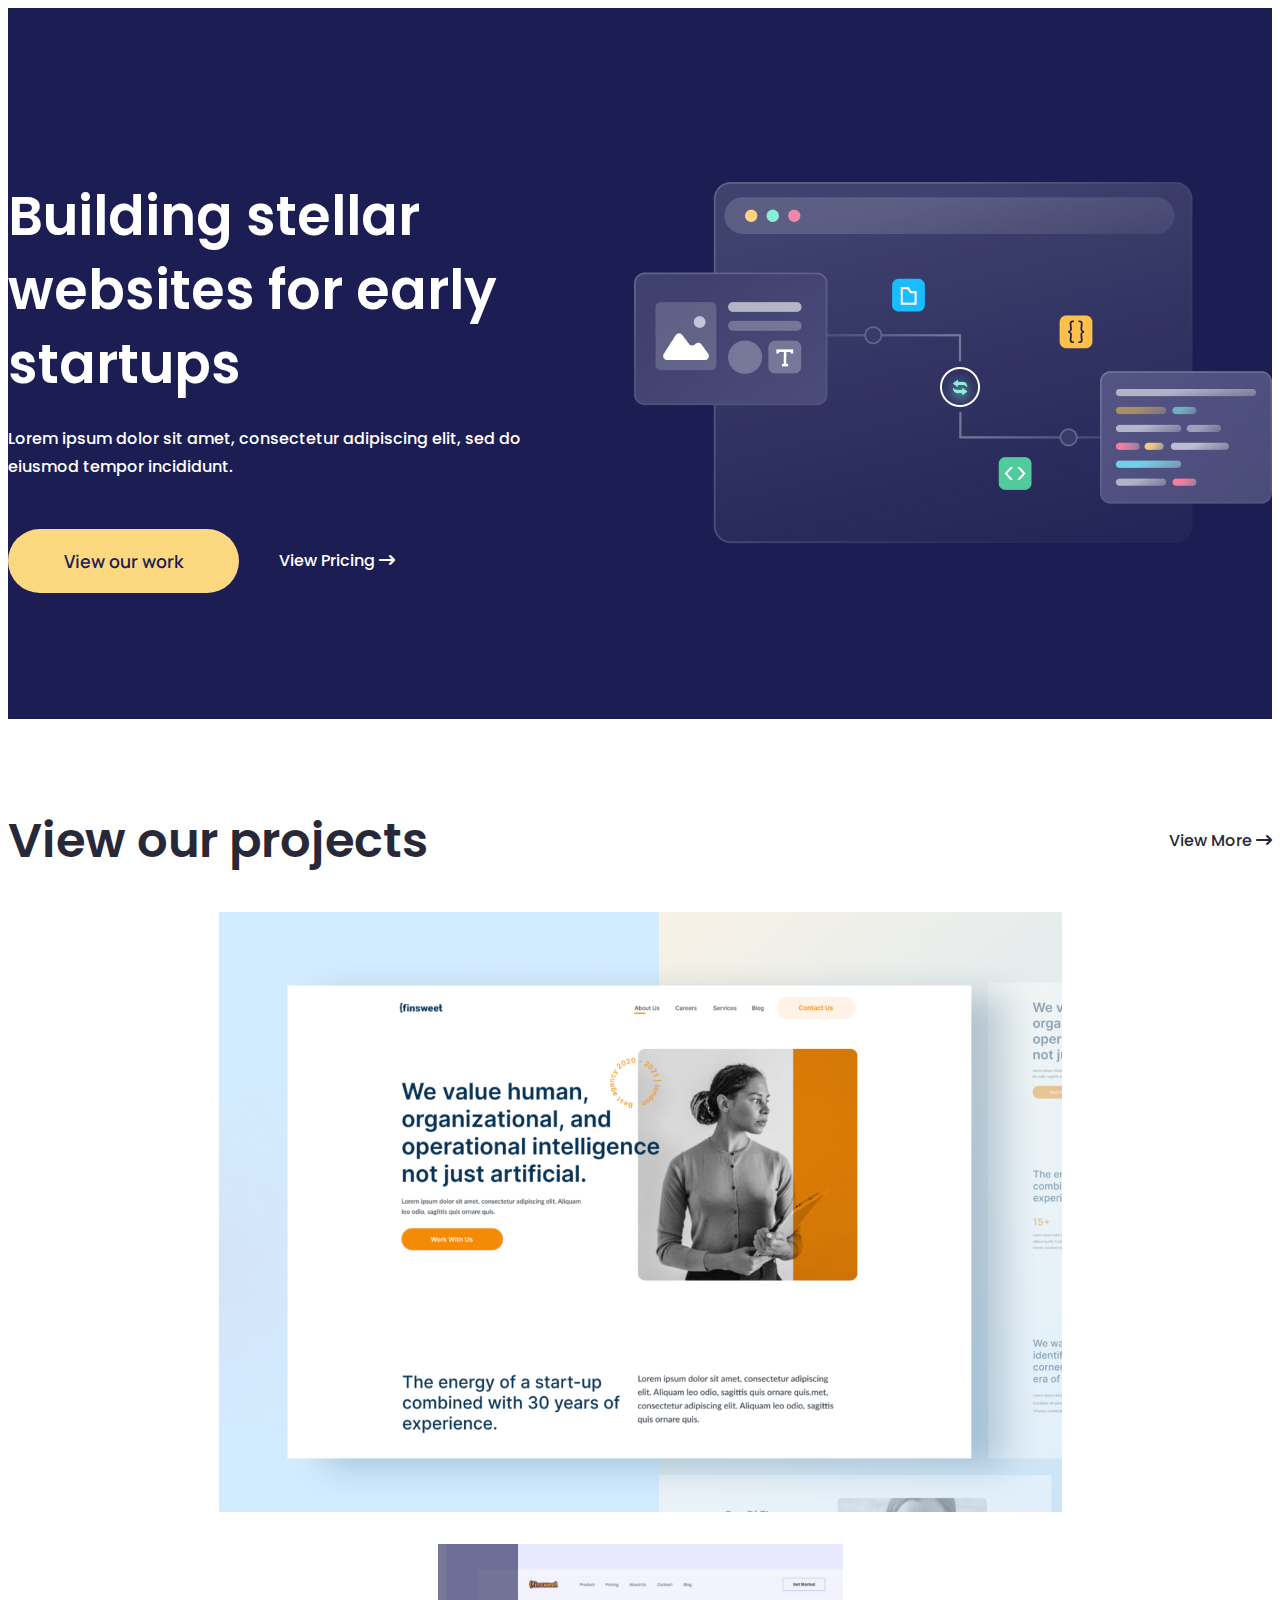
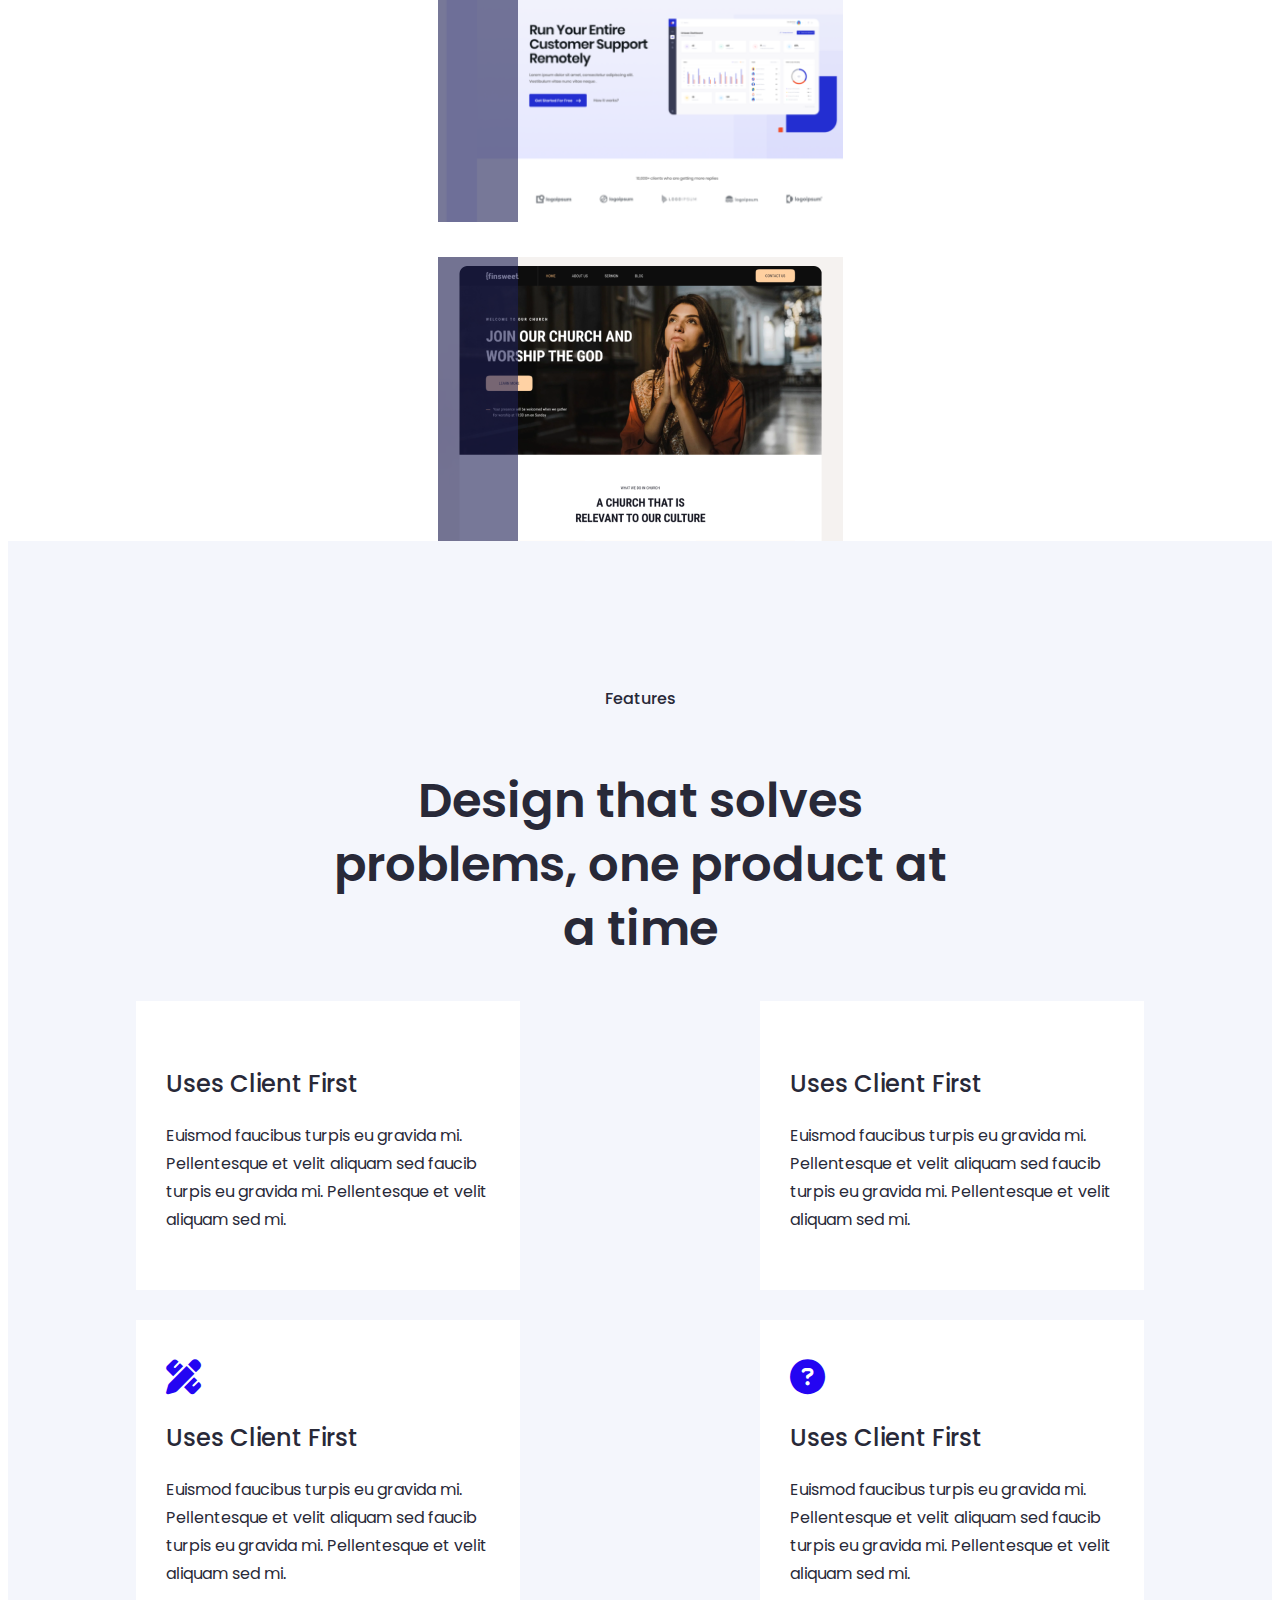
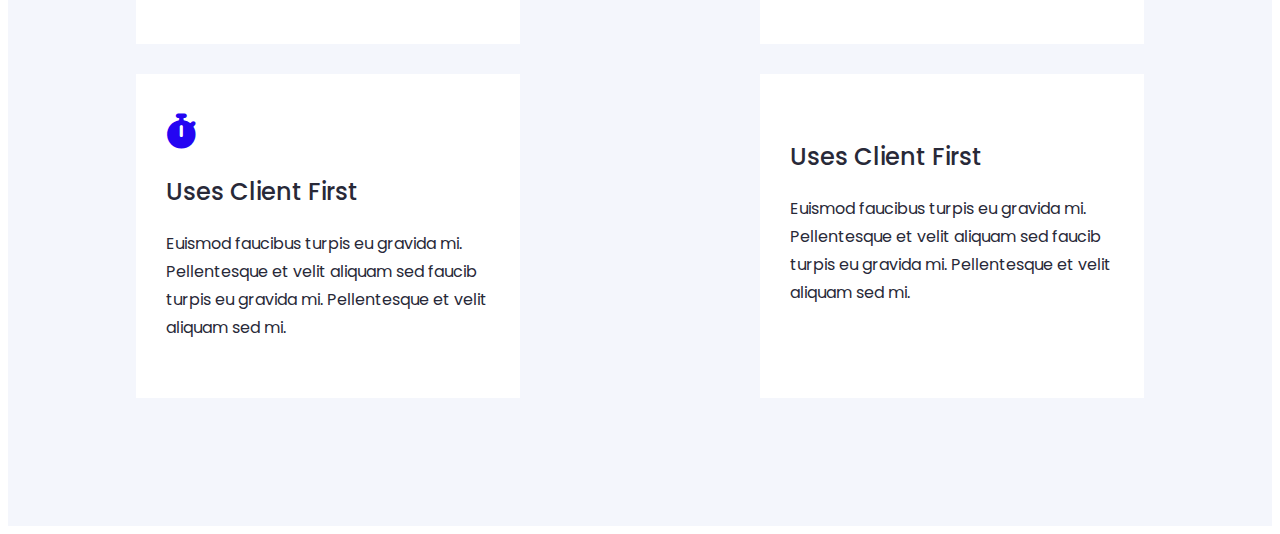
==== index.html @ 9577c9c4 "ap-bootstrap website no finished" ====
<!DOCTYPE html>
<html lang="en">
  <head>
    <meta charset="UTF-8" />
    <meta name="viewport" content="width=device-width, initial-scale=1.0" />
    <title>Ap-Bootstrap</title>
    <link
      rel="stylesheet"
      href="https://cdnjs.cloudflare.com/ajax/libs/font-awesome/6.5.0/css/all.min.css"
    />
    <link
      href="https://cdn.jsdelivr.net/npm/bootstrap@5.3.2/dist/css/bootstrap.min.css"
      rel="stylesheet"
      integrity="sha384-T3c6CoIi6uLrA9TneNEoa7RxnatzjcDSCmG1MXxSR1GAsXEV/Dwwykc2MPK8M2HN"
      crossorigin="anonymous"
    />
    <link rel="stylesheet" href="./css/style.css" />
  </head>
  <body>
    <!-- header start -->
    <header class="header">
      <div class="container">
        <div class="header__info">
          <div class="header__left">
            <h2 class="header__title">
              Building stellar websites for early startups
            </h2>
            <p class="header__text">
              Lorem ipsum dolor sit amet, consectetur adipiscing elit, sed do
              eiusmod tempor incididunt.
            </p>
            <div class="header__buttons">
              <a href="#" class="header__btn2">View our work</a>
              <a href="#" class="header__btn">
                View Pricing
                <i class="fa-solid fa-arrow-right-long header__icon"></i>
              </a>
            </div>
          </div>
          <img
            src="./images/home-header-img.png"
            alt="header__img"
            class="header__img"
          />
        </div>
      </div>
    </header>
    <!-- header end -->

    <!-- main start -->
    <main class="main">
      <section id="project">
        <div class="container">
          <div class="project__top mb-5">
            <h2 class="project__title">View our projects</h2>
            <a href="#" class="project__btn d-flex align-items-center gap-2">
              View More
              <i class="fa-solid fa-arrow-right-long header__icon"></i>
            </a>
          </div>
          <div class="project__info">
            <div class="project__card">
              <div class="project__left">
                <h2 class="left__title">
                  Workhub office Webflow Webflow Design
                </h2>
                <p class="left__text">
                  Euismod faucibus turpis eu gravida mi. Pellentesque et velit
                  aliquam
                </p>
                <a href="#" class="left__link">
                  View project
                  <i class="fa-solid fa-arrow-right-long left__icon"></i>
                </a>
              </div>
              <img
                src="./images/home-card-img1.png"
                alt="home-card"
                class="project__img1"
              />
            </div>
            <div class="project__card2">
              
              <div class="card__images">
                <div class="card__left">
                <h2 class="card__left__title">Unisaas Website Design</h2>
                <a href="#" class="left__link"
                  >View portfolio
                  <i class="fa-solid fa-arrow-right-long left__icon"></i>
                </a>
              </div>
                <img
                  src="./images/home-card-img2.png"
                  alt="home-card-img2"
                  class="project__img2"
                />
              </div>
              <div class="card__images">
                <div class="card__left">
                <h2 class="card__left__title">Unisaas Website Design</h2>
                <a href="#" class="left__link"
                  >View portfolio
                  <i class="fa-solid fa-arrow-right-long left__icon"></i>
                </a>
              </div>
                <img
                  src="./images/home-card-img3.png"
                  alt="home-card-img2"
                  class="project__img2"
                />
              </div>
            </div>
          </div>
        </div>
      </section>
      <section id="features">
        <div class="center mb-5">
          <h3 class="center__min">Features</h3>
          <h2 class="center__title">
            Design that solves problems, one product at a time
          </h2>
        </div>
        <div class="container">
          <div class="features__info">
            <div class="features__card">
              <h2 class="features__title">Uses Client First</h2>
              <p class="features__text">
                Euismod faucibus turpis eu gravida mi. Pellentesque et velit
                aliquam sed faucib turpis eu gravida mi. Pellentesque et velit
                aliquam sed mi.
              </p>
            </div>
            <div class="features__card">
              <h2 class="features__title">Uses Client First</h2>
              <p class="features__text">
                Euismod faucibus turpis eu gravida mi. Pellentesque et velit
                aliquam sed faucib turpis eu gravida mi. Pellentesque et velit
                aliquam sed mi.
              </p>
            </div>
            <div class="features__card">
              <i class="fa-solid fa-pen-ruler features__icon"></i>
              <h2 class="features__title">Uses Client First</h2>
              <p class="features__text">
                Euismod faucibus turpis eu gravida mi. Pellentesque et velit
                aliquam sed faucib turpis eu gravida mi. Pellentesque et velit
                aliquam sed mi.
              </p>
            </div>
            <div class="features__card">
              <i class="fa-solid fa-circle-question features__icon"></i>
              <h2 class="features__title">Uses Client First</h2>
              <p class="features__text">
                Euismod faucibus turpis eu gravida mi. Pellentesque et velit
                aliquam sed faucib turpis eu gravida mi. Pellentesque et velit
                aliquam sed mi.
              </p>
            </div>
            <div class="features__card">
              <i class="fa-solid fa-stopwatch features__icon"></i>
              <h2 class="features__title">Uses Client First</h2>
              <p class="features__text">
                Euismod faucibus turpis eu gravida mi. Pellentesque et velit
                aliquam sed faucib turpis eu gravida mi. Pellentesque et velit
                aliquam sed mi.
              </p>
            </div>
            <div class="features__card">
              <h2 class="features__title">Uses Client First</h2>
              <p class="features__text">
                Euismod faucibus turpis eu gravida mi. Pellentesque et velit
                aliquam sed faucib turpis eu gravida mi. Pellentesque et velit
                aliquam sed mi.
              </p>
            </div>
          </div>
        </div>
      </section>
    </main>
    <!-- main end -->
    <script
      src="https://cdn.jsdelivr.net/npm/bootstrap@5.3.2/dist/js/bootstrap.bundle.min.js"
      integrity="sha384-C6RzsynM9kWDrMNeT87bh95OGNyZPhcTNXj1NW7RuBCsyN/o0jlpcV8Qyq46cDfL"
      crossorigin="anonymous"
    ></script>
  </body>
</html>
---- css/style.css ----
@import url("https://fonts.googleapis.com/css2?family=Manrope:wght@200;300;400;500;600;700;800&family=Poppins:wght@100;200;300;400;500;600;700;800;900&display=swap");
:root {
  --white: #fff;
  --black: #000;
  --primary-color: #1c1e53;
  --secondary-color: #fcd980;
  --text-color: #282938;
}
a {
  text-decoration: none;
}
/* header start */
.header {
  background-color: #1c1e53;
  margin-bottom: 50px;
}
.header__info {
  padding: 126px 0px;
  display: flex;
  justify-content: space-between;
  align-items: center;
}
.header__title {
  color: var(--White, #fff);
  font-family: Poppins;
  font-size: 54px;
  font-weight: 600;
  line-height: 74px;
  margin-bottom: 24px;
}
.header__text {
  max-width: 562px;
  color: var(--White, #fff);
  font-family: Poppins;
  font-size: 16px;
  font-weight: 500;
  line-height: 28px;
  margin-bottom: 48px;
}
.header__buttons {
  display: flex;
  align-items: center;
  gap: 40px;
}
.header__btn2 {
  padding: 16px 56px;
  border-radius: 41px;
  background: var(--secondary-color);
  color: var(--primary-color);
  font-family: Manrope;
  font-size: 18px;
  font-weight: 600;
  line-height: 32px;
}
.header__btn {
  color: var(--white);
  font-family: Poppins;
  font-size: 16px;
  font-weight: 500;
  line-height: 28px; /* 175% */
}
.header__img {
  max-width: 638px;
}
/* header end */

/* main start */
.main {
  background-color: var(--white);
}
#projects {
  padding: 57px 0px 128px;
}
.project__info {
  display: flex;
  gap: 32px;
}
.project__card {
  position: relative;
  display: flex;
  flex-direction: column;
  gap: 32px;
  overflow: hidden;
  transition: all 500ms;
}
.project__left {
  max-width: 400px;
  padding: 70px 40px;
  display: flex;
  flex-direction: column;
  justify-content: flex-end;
  background-color: var(--primary-color);
  height: 100%;
  opacity: 0.6;
  position: absolute;
  z-index: 1;
  overflow: hidden;
  left: -100%;
  transition: all 500ms;
}
.left__title {
  max-width: 313px;
  font-family: Poppins;
  font-size: 24px;
  font-weight: 600;
  line-height: 36px;
  opacity: 1;
  color: var(--white);
  margin-bottom: 16px;
}
.left__text {
  max-width: 293px;
  margin-bottom: 40px;
  color: var(--White, #fff);
  font-family: Poppins;
  font-size: 16px;
  font-weight: 500;
  line-height: 28px;
  opacity: 1;
}
.left__link {
  display: flex;
  align-items: center;
  gap: 8px;
  color: var(--secondary-color);
  font-family: Poppins;
  font-size: 16px;
  font-weight: 500;
  line-height: 28px;
}
.project__card:hover .project__left {
  left: 0;
}
.card__images {
  position: relative;
  display: flex;
  flex-direction: column;
  gap: 32px;
  overflow: hidden;
  transition: all 500ms;
}
.card__images2 {
  position: relative;
  display: flex;
  flex-direction: column;
  gap: 32px;
  overflow: hidden;
  transition: all 500ms;
  margin-bottom: 16px;
}
.card__left {
  width: 100%;
  padding: 40px;
  display: flex;
  flex-direction: column;
  justify-content: flex-end;
  background-color: var(--primary-color);
  height: 100%;
  opacity: 0.6;
  position: absolute;
  z-index: 1;
  overflow: hidden;
  left: -100%;
  transition: all 500ms;
}
.project__card:hover .card__left {
  left: 0;
}
.card__left__title {
  max-width: 313px;
  color: var(--White, #fff);
  font-family: Poppins;
  font-size: 24px;
  font-weight: 600;
  line-height: 36px; 
  opacity: 1;
}
.card__images:hover .card__left {
  left: 0;
}
.project__card2{
  display: flex;
  flex-direction: column;
  gap: 35px;
}
.project__top {
  display: flex;
  justify-content: space-between;
  align-items: center;
}
.project__img1 {
  max-width: 843px;
}
.project__img2 {
  max-width: 405px;
}
.project__title {
  color: var(--text-color);
  font-family: Poppins;
  font-size: 48px;
  font-weight: 600;
  line-height: 64px;
}
.project__btn {
  color: var(--text-color);
  font-family: Poppins;
  font-size: 16px;
  font-weight: 500;
  line-height: 28px;
}
#features {
  padding: 128px;
  background-color: #f4f6fc;
}
.center {
  padding: 0px 20px;
  display: flex;
  flex-direction: column;
  align-items: center;
  justify-content: center;
  text-align: center;
}
.center__min {
  color: var(--Dark-blue, #282938);
  font-family: Poppins;
  font-size: 16px;
  font-weight: 500;
  line-height: 28px;
}
.center__title {
  max-width: 630px;
  color: var(--Dark-blue, #282938);
  font-family: Poppins;
  font-size: 48px;
  font-weight: 600;
  line-height: 64px;
}
.features__info {
  display: flex;
  justify-content: space-between;
  flex-wrap: wrap;
  gap: 30px;
}
.features__card {
  max-width: 404px;
  padding: 40px 30px;
  background-color: var(--white);
}
.features__title {
  color: var(--Dark-blue, #282938);
  font-family: Poppins;
  font-size: 24px;
  font-weight: 500;
  line-height: 36px;
  margin-top: 25px;
}
.features__text {
  max-width: 324px;
  color: var(--Dark-blue, #282938);
  font-family: Poppins;
  font-size: 16px;
  font-weight: 400;
  line-height: 28px;
}
.features__icon {
  font-size: 35px;
  color: #2405f2;
}
/* media start */
@media (max-width: 1400px) {
  .project__info {
    flex-direction: column;
    align-items: center;
    justify-content: center;
  }
}
@media (max-width: 1200px) {
  .header__info {
    flex-direction: column;
    align-items: center;
    justify-content: center;
    text-align: center;
    gap: 30px;
  }
  .header__left {
    display: flex;
    flex-direction: column;
    align-items: center;
    justify-content: center;
  }
}
@media (max-width: 900px) {
  .project__img1,
  .project__img2 {
    width: 100%;
  }
  #features {
    padding: 0;
  }
  .features__info {
    display: flex;
    flex-direction: column;
    align-items: center;
    justify-content: center;
  }
}
@media (max-width: 800px) {
  .project__top {
    flex-direction: column;
    align-items: center;
    justify-content: center;
  }
}
@media (max-width: 660px) {
  .header__img {
    width: 100%;
  }
  .header__title {
    font-size: 40px;
    line-height: 50px;
  }
  .features__card {
    text-align: center;
  }
}
@media (max-width: 450px) {
  .header__buttons {
    flex-direction: column;
    align-items: center;
    justify-content: center;
  }
  .project__top {
    text-align: center;
  }
}
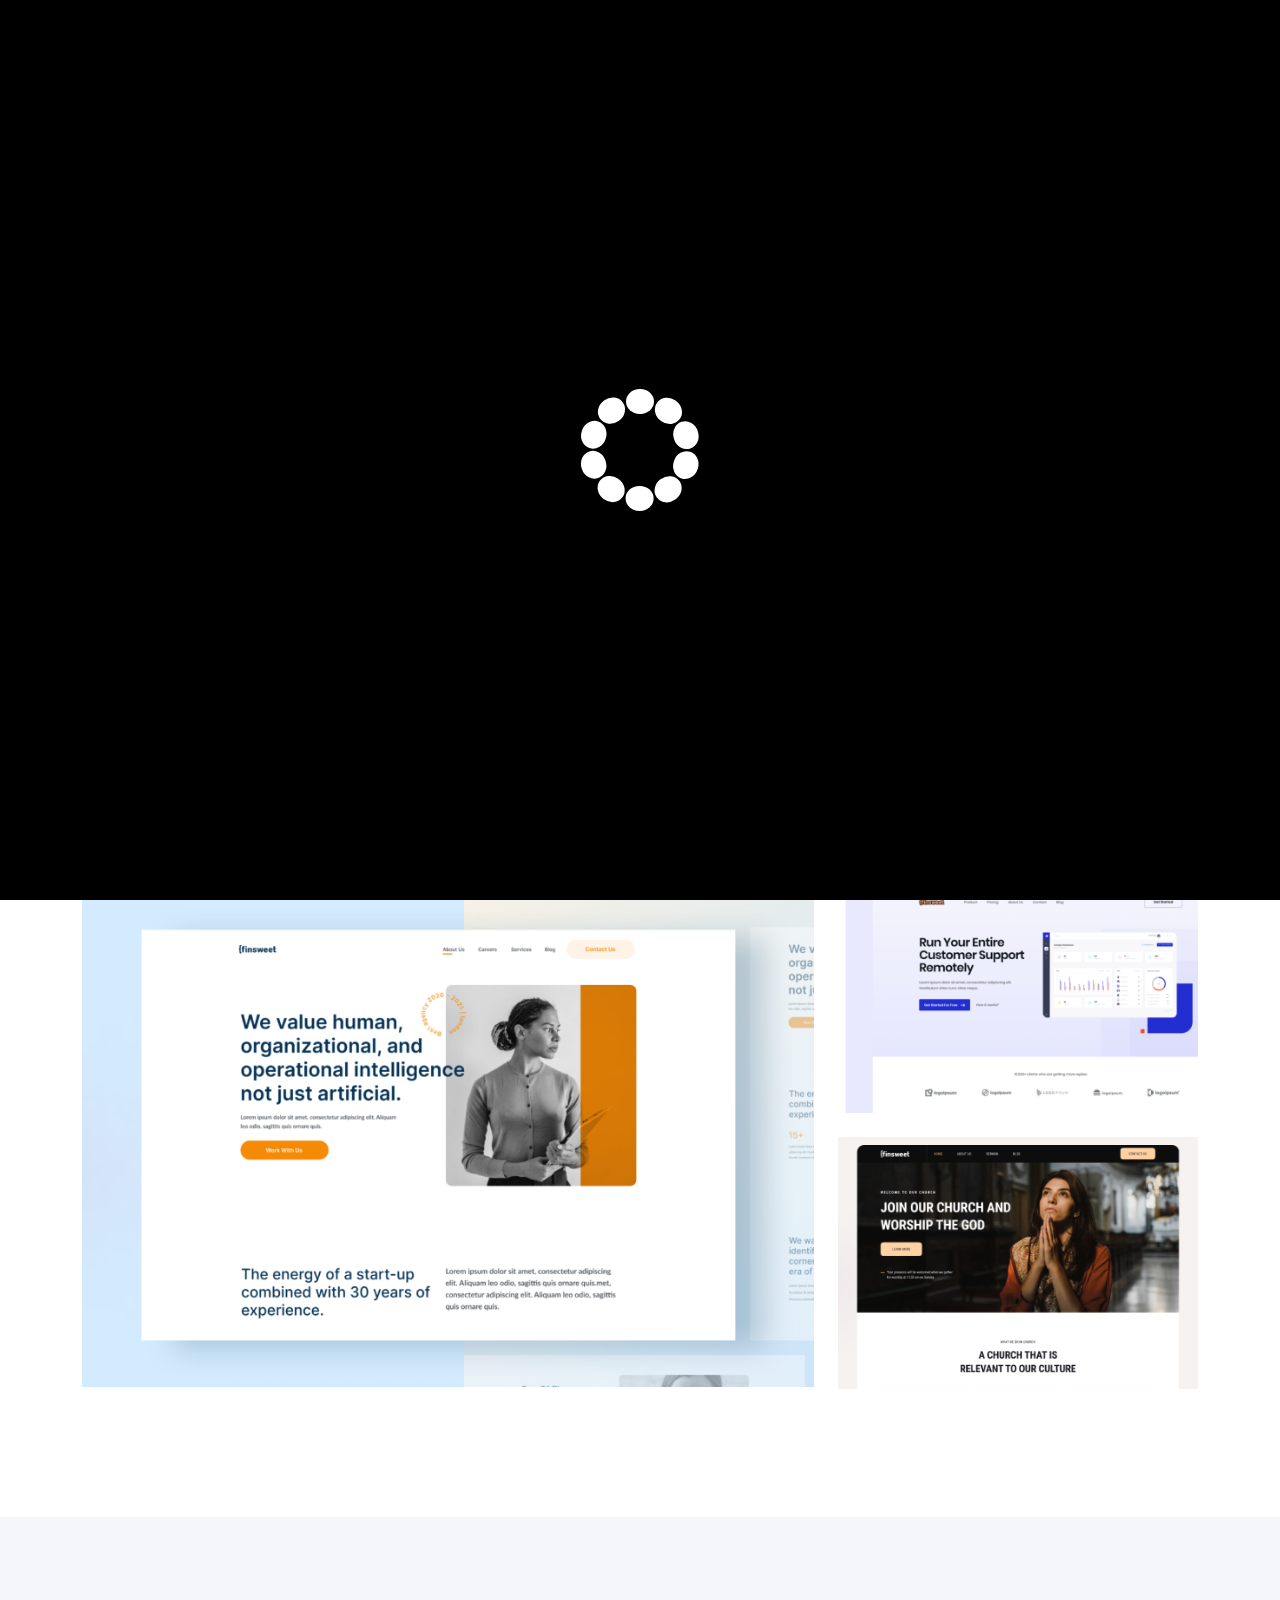
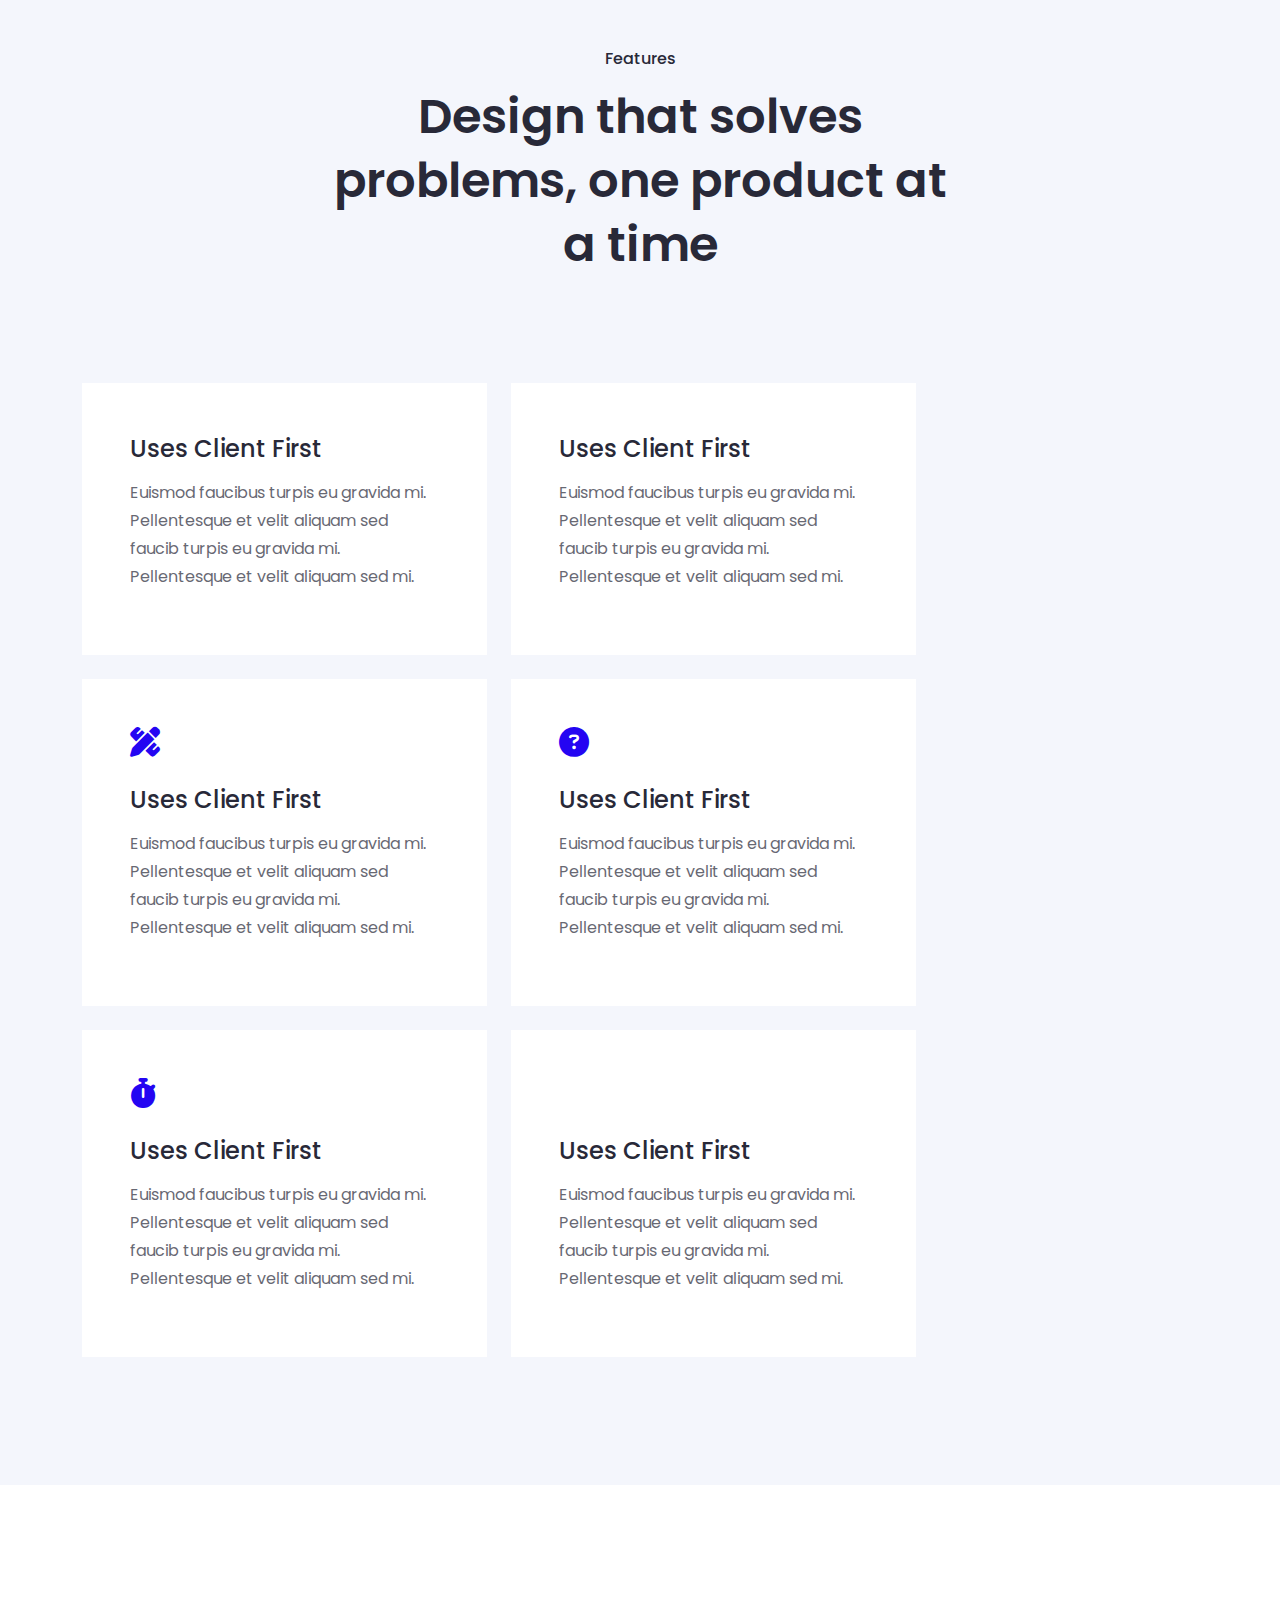
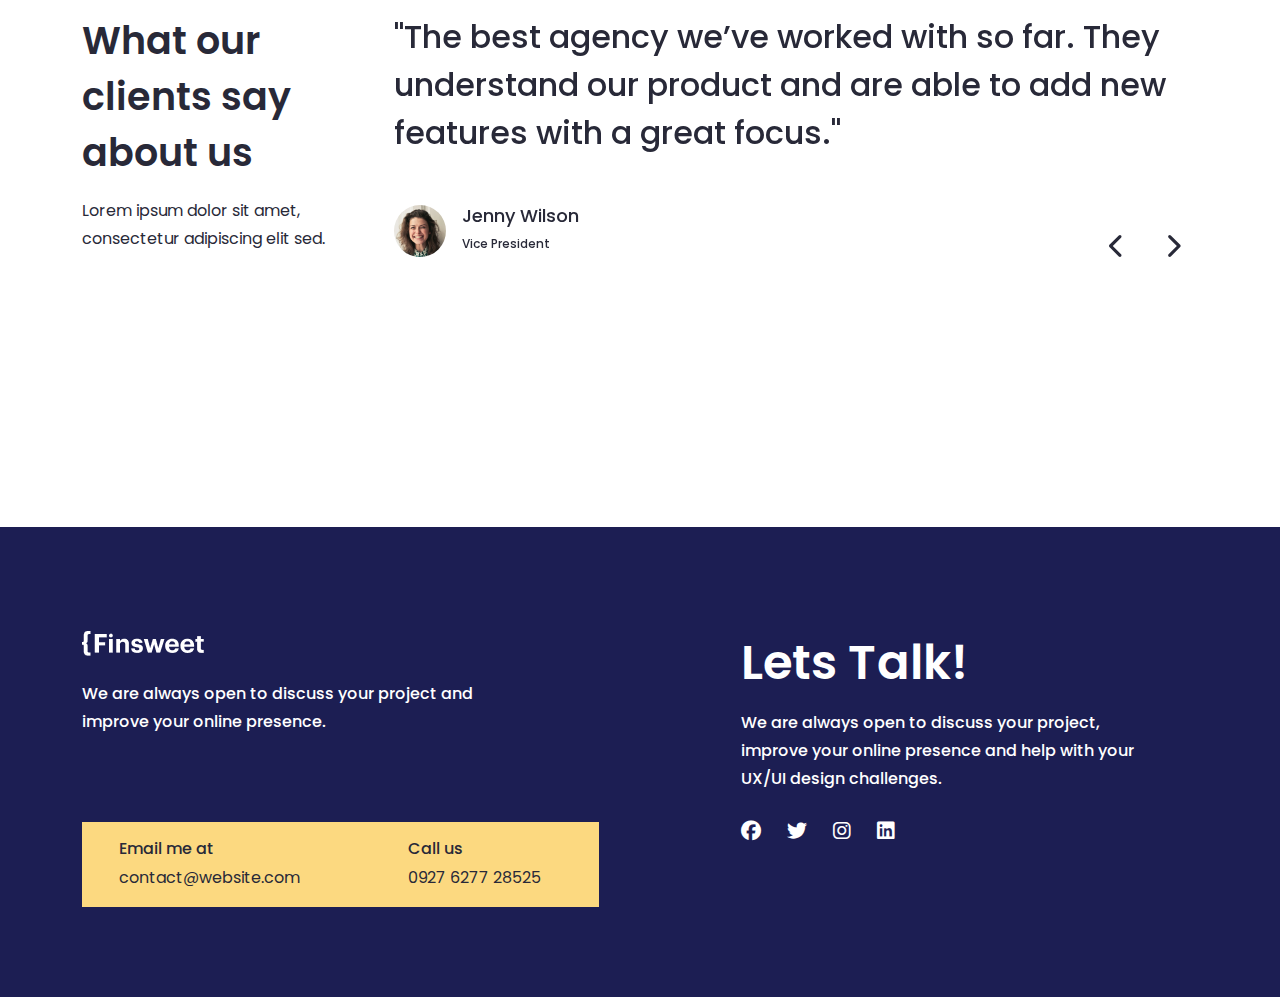
==== commit 010279ac: "website ap-bootstrap finished" ====
--- a/index.html
+++ b/index.html
@@ -8,19 +8,205 @@
       rel="stylesheet"
       href="https://cdnjs.cloudflare.com/ajax/libs/font-awesome/6.5.0/css/all.min.css"
     />
-    <link
-      href="https://cdn.jsdelivr.net/npm/bootstrap@5.3.2/dist/css/bootstrap.min.css"
-      rel="stylesheet"
-      integrity="sha384-T3c6CoIi6uLrA9TneNEoa7RxnatzjcDSCmG1MXxSR1GAsXEV/Dwwykc2MPK8M2HN"
-      crossorigin="anonymous"
-    />
-    <link rel="stylesheet" href="./css/style.css" />
+    <link rel="icon" href="./asset/images/bootstrap.webp" />
+    <link rel="stylesheet" href="./css/bootstrap.min.css" />
+    <link rel="stylesheet" href="./css/home.min.css" />
   </head>
   <body>
+    <div id="backtop" class="backtop-show">
+      <a href="#"
+        ><img src="./asset/images/top.png" alt="top" class="top-img"
+      /></a>
+    </div>
+    <div id="loading">
+      <div class="loadingio-spinner-spinner-tthtfquaitm">
+        <div class="ldio-cv1o42ed14r">
+          <div></div>
+          <div></div>
+          <div></div>
+          <div></div>
+          <div></div>
+          <div></div>
+          <div></div>
+          <div></div>
+          <div></div>
+          <div></div>
+        </div>
+      </div>
+      <style type="text/css">
+        @keyframes ldio-cv1o42ed14r {
+          0% {
+            opacity: 1;
+          }
+          100% {
+            opacity: 0;
+          }
+        }
+        .ldio-cv1o42ed14r div {
+          left: 101.19999999999999px;
+          top: 54.05px;
+          position: absolute;
+          animation: ldio-cv1o42ed14r linear 1s infinite;
+          background: #ffffff;
+          width: 27.599999999999998px;
+          height: 25.299999999999997px;
+          border-radius: 13.799999999999999px / 12.649999999999999px;
+          transform-origin: 13.799999999999999px 60.949999999999996px;
+        }
+        .ldio-cv1o42ed14r div:nth-child(1) {
+          transform: rotate(0deg);
+          animation-delay: -0.9s;
+          background: #ffffff;
+        }
+        .ldio-cv1o42ed14r div:nth-child(2) {
+          transform: rotate(36deg);
+          animation-delay: -0.8s;
+          background: #ffffff;
+        }
+        .ldio-cv1o42ed14r div:nth-child(3) {
+          transform: rotate(72deg);
+          animation-delay: -0.7s;
+          background: #ffffff;
+        }
+        .ldio-cv1o42ed14r div:nth-child(4) {
+          transform: rotate(108deg);
+          animation-delay: -0.6s;
+          background: #ffffff;
+        }
+        .ldio-cv1o42ed14r div:nth-child(5) {
+          transform: rotate(144deg);
+          animation-delay: -0.5s;
+          background: #ffffff;
+        }
+        .ldio-cv1o42ed14r div:nth-child(6) {
+          transform: rotate(180deg);
+          animation-delay: -0.4s;
+          background: #ffffff;
+        }
+        .ldio-cv1o42ed14r div:nth-child(7) {
+          transform: rotate(216deg);
+          animation-delay: -0.3s;
+          background: #ffffff;
+        }
+        .ldio-cv1o42ed14r div:nth-child(8) {
+          transform: rotate(252deg);
+          animation-delay: -0.2s;
+          background: #ffffff;
+        }
+        .ldio-cv1o42ed14r div:nth-child(9) {
+          transform: rotate(288deg);
+          animation-delay: -0.1s;
+          background: #ffffff;
+        }
+        .ldio-cv1o42ed14r div:nth-child(10) {
+          transform: rotate(324deg);
+          animation-delay: 0s;
+          background: #ffffff;
+        }
+        .loadingio-spinner-spinner-tthtfquaitm {
+          width: 230px;
+          height: 230px;
+          display: inline-block;
+          overflow: hidden;
+          background: #000000;
+        }
+        .ldio-cv1o42ed14r {
+          width: 100%;
+          height: 100%;
+          position: relative;
+          transform: translateZ(0) scale(1);
+          backface-visibility: hidden;
+          transform-origin: 0 0; /* see note above */
+        }
+        .ldio-cv1o42ed14r div {
+          box-sizing: content-box;
+        }
+        /* generated by https://loading.io/ */
+      </style>
+    </div>
     <!-- header start -->
     <header class="header">
+      <nav
+        id="navbar"
+        class="navbar navbar-expand-xl bg-body-tertiary fixed-top"
+      >
+        <div class="container gap-3">
+          <a class="navbar-brand" href="#">
+            <img src="./asset/images/logo.png" alt="logo" class="nav__img" />
+          </a>
+          <div id="mode__btn">
+            <img src="./asset/images/dark.svg" alt="dark" class="dark-img" />
+          </div>
+          <button
+            class="navbar-toggler navbar__menu"
+            type="button"
+            data-bs-toggle="offcanvas"
+            data-bs-target="#offcanvasNavbar"
+            aria-controls="offcanvasNavbar"
+            aria-label="Toggle navigation"
+          >
+            <i class="fa-solid fa-bars navbar__icon"></i>
+          </button>
+          <div
+            class="offcanvas offcanvas-start offcanvas__html"
+            tabindex="-1"
+            id="offcanvasNavbar"
+            aria-labelledby="offcanvasNavbarLabel"
+          >
+            <div class="offcanvas-header">
+              <a class="navbar-brand" href="#">
+                <img
+                  src="./asset/images/logo.png"
+                  alt="logo"
+                  class="nav__img"
+                />
+              </a>
+              <button
+                type="button"
+                class="btn-close navbar__close"
+                data-bs-dismiss="offcanvas"
+                aria-label="Close"
+              ></button>
+            </div>
+            <div class="offcanvas-body align-items-center">
+              <ul
+                class="navbar-nav justify-content-end flex-grow-1 pe-3 gap-5 me-5"
+              >
+                <li class="nav-item">
+                  <a class="nav-link navbar__link navbar__active" href="#"
+                    >Home</a
+                  >
+                </li>
+                <li class="nav-item">
+                  <a class="nav-link navbar__link" href="./pages/about.html"
+                    >About us</a
+                  >
+                </li>
+                <li class="nav-item">
+                  <a class="nav-link navbar__link" href="./pages/pricing.html"
+                    >Pricing</a
+                  >
+                </li>
+                <li class="nav-item">
+                  <a class="nav-link navbar__link" href="./pages/work.html"
+                    >Work</a
+                  >
+                </li>
+                <li class="nav-item">
+                  <a class="nav-link navbar__link" href="./pages/blog.html"
+                    >Blog</a
+                  >
+                </li>
+              </ul>
+              <a href="./pages/contact.html" class="navbar__btn">Contact us</a>
+            </div>
+          </div>
+        </div>
+      </nav>
       <div class="container">
-        <div class="header__info">
+        <div
+          class="header__info d-flex justify-content-between align-items-center"
+        >
           <div class="header__left">
             <h2 class="header__title">
               Building stellar websites for early startups
@@ -29,16 +215,19 @@
               Lorem ipsum dolor sit amet, consectetur adipiscing elit, sed do
               eiusmod tempor incididunt.
             </p>
-            <div class="header__buttons">
-              <a href="#" class="header__btn2">View our work</a>
-              <a href="#" class="header__btn">
+            <div class="header__buttons d-flex align-items-center gap-5">
+              <a href="./pages/work.html" class="header__btn2">View our work</a>
+              <a
+                href="./pages/pricing.html"
+                class="header__btn d-flex align-items-center gap-3"
+              >
                 View Pricing
                 <i class="fa-solid fa-arrow-right-long header__icon"></i>
               </a>
             </div>
           </div>
           <img
-            src="./images/home-header-img.png"
+            src="./asset/images/home-header-img.png"
             alt="header__img"
             class="header__img"
           />
@@ -49,62 +238,69 @@
 
     <!-- main start -->
     <main class="main">
-      <section id="project">
+      <section id="project" class="project">
         <div class="container">
-          <div class="project__top mb-5">
+          <div
+            class="project__top mb-5 d-flex align-items-center justify-content-between"
+          >
             <h2 class="project__title">View our projects</h2>
-            <a href="#" class="project__btn d-flex align-items-center gap-2">
+            <a
+              href="./pages/about.html"
+              class="project__btn d-flex align-items-center gap-3"
+            >
               View More
               <i class="fa-solid fa-arrow-right-long header__icon"></i>
             </a>
           </div>
-          <div class="project__info">
-            <div class="project__card">
+          <div class="project__info d-flex gap-4">
+            <div class="project__card flex-grow-1">
               <div class="project__left">
-                <h2 class="left__title">
+                <h2 class="project__left__title">
                   Workhub office Webflow Webflow Design
                 </h2>
-                <p class="left__text">
+                <p class="project__left__text">
                   Euismod faucibus turpis eu gravida mi. Pellentesque et velit
                   aliquam
                 </p>
-                <a href="#" class="left__link">
+                <a
+                  href="#"
+                  class="project__left__link d-flex align-items-center gap-3"
+                >
                   View project
                   <i class="fa-solid fa-arrow-right-long left__icon"></i>
                 </a>
               </div>
               <img
-                src="./images/home-card-img1.png"
+                src="./asset/images/home-card-img1.png"
                 alt="home-card"
                 class="project__img1"
               />
             </div>
-            <div class="project__card2">
-              
+            <div class="project__card2 d-flex flex-column gap-4">
               <div class="card__images">
                 <div class="card__left">
-                <h2 class="card__left__title">Unisaas Website Design</h2>
-                <a href="#" class="left__link"
-                  >View portfolio
-                  <i class="fa-solid fa-arrow-right-long left__icon"></i>
-                </a>
-              </div>
+                  <h2 class="card__left__title">Unisaas Website Design</h2>
+                  <a href="#" class="left__link"
+                    >View portfolio
+                    <i class="fa-solid fa-arrow-right-long left__icon"></i>
+                  </a>
+                </div>
                 <img
-                  src="./images/home-card-img2.png"
+                  src="./asset/images/home-card-img2.png"
                   alt="home-card-img2"
                   class="project__img2"
                 />
               </div>
               <div class="card__images">
                 <div class="card__left">
-                <h2 class="card__left__title">Unisaas Website Design</h2>
-                <a href="#" class="left__link"
-                  >View portfolio
-                  <i class="fa-solid fa-arrow-right-long left__icon"></i>
-                </a>
-              </div>
+                  <h2 class="card__left__title">Unisaas Website Design</h2>
+                  <a href="#" class="left__link"
+                    >View portfolio
+                    <i class="fa-solid fa-arrow-right-long left__icon"></i>
+                  </a>
+                </div>
                 <img
-                  src="./images/home-card-img3.png"
+                  src="./asset/images/home-card-img3.png"
                   alt="home-card-img2"
                   class="project__img2"
                 />
@@ -113,7 +309,7 @@
           </div>
         </div>
       </section>
-      <section id="features">
+      <section id="features" class="features">
         <div class="center mb-5">
           <h3 class="center__min">Features</h3>
           <h2 class="center__title">
@@ -121,7 +317,7 @@
           </h2>
         </div>
         <div class="container">
-          <div class="features__info">
+          <div class="features__info d-flex gap-4 flex-wrap">
             <div class="features__card">
               <h2 class="features__title">Uses Client First</h2>
               <p class="features__text">
@@ -176,12 +372,156 @@
           </div>
         </div>
       </section>
+      <section class="clients" id="clients">
+        <div class="container">
+          <div class="clients__info d-xl-flex">
+            <div class="clients__left">
+              <h2 class="clients__title">What our clients say about us</h2>
+              <p class="clients__text">
+                Lorem ipsum dolor sit amet, consectetur adipiscing elit sed.
+              </p>
+            </div>
+            <div class="clients__right">
+              <div id="carouselExample" class="carousel slide">
+                <div class="carousel-inner">
+                  <div class="carousel-item active">
+                    <h2 class="clients__big">
+                      "The best agency we’ve worked with so far. They understand
+                      our product and are able to add new features with a great
+                      focus."
+                    </h2>
+                    <div class="clients__bottom d-flex align-items-start gap-3">
+                      <img
+                        src="./asset/images/woman.png"
+                        alt="woman"
+                        class="clients__img"
+                      />
+                      <div class="clients__card">
+                        <h2 class="clients__max">Jenny Wilson</h2>
+                        <p class="clients__min">Vice President</p>
+                      </div>
+                    </div>
+                  </div>
+                  <div class="carousel-item">
+                    <h2 class="clients__big">
+                      "The best agency we’ve worked with so far. They understand
+                      our product and are able to add new features with a great
+                      focus."
+                    </h2>
+                    <div class="clients__bottom d-flex align-items-start gap-3">
+                      <img
+                        src="./asset/images/woman.png"
+                        alt="woman"
+                        class="clients__img"
+                      />
+                      <div class="clients__card">
+                        <h2 class="clients__max">Jenny Wilson</h2>
+                        <p class="clients__min">Vice President</p>
+                      </div>
+                    </div>
+                  </div>
+                  <div class="carousel-item">
+                    <h2 class="clients__big">
+                      "The best agency we’ve worked with so far. They understand
+                      our product and are able to add new features with a great
+                      focus."
+                    </h2>
+                    <div class="clients__bottom d-flex align-items-start gap-3">
+                      <img
+                        src="./asset/images/woman.png"
+                        alt="woman"
+                        class="clients__img"
+                      />
+                      <div class="clients__card">
+                        <h2 class="clients__max">Jenny Wilson</h2>
+                        <p class="clients__min">Vice President</p>
+                      </div>
+                    </div>
+                  </div>
+                </div>
+                <button
+                  class="carousel-control-prev"
+                  type="button"
+                  data-bs-target="#carouselExample"
+                  data-bs-slide="prev"
+                >
+                  <span class="carousel-control-prev-icon" aria-hidden="true">
+                    <i class="fa-solid fa-chevron-left"></i
+                  ></span>
+                  <span class="visually-hidden">Previous</span>
+                </button>
+                <button
+                  class="carousel-control-next"
+                  type="button"
+                  data-bs-target="#carouselExample"
+                  data-bs-slide="next"
+                >
+                  <span class="carousel-control-next-icon" aria-hidden="true"
+                    ><i class="fa-solid fa-chevron-right"></i
+                  ></span>
+                  <span class="visually-hidden">Next</span>
+                </button>
+              </div>
+            </div>
+          </div>
+        </div>
+      </section>
     </main>
     <!-- main end -->
-    <script
-      src="https://cdn.jsdelivr.net/npm/bootstrap@5.3.2/dist/js/bootstrap.bundle.min.js"
-      integrity="sha384-C6RzsynM9kWDrMNeT87bh95OGNyZPhcTNXj1NW7RuBCsyN/o0jlpcV8Qyq46cDfL"
-      crossorigin="anonymous"
-    ></script>
+
+    <!-- footer start -->
+    <footer class="footer">
+      <div class="container">
+        <div class="footer__info">
+          <div class="footer__left">
+            <a href="#" class="logo">
+              <img
+                src="./asset/images/logo.png"
+                alt="logo"
+                class="footer__img"
+              />
+            </a>
+            <p class="footer__text">
+              We are always open to discuss your project and improve your online
+              presence.
+            </p>
+            <div class="footer__box">
+              <div class="footer__card flex-grow-1">
+                <h2 class="footer__title">Email me at</h2>
+                <a
+                  href="email:rustamovv.developer@gmail.com"
+                  class="footer__link"
+                  >contact@website.com</a
+                >
+              </div>
+              <div class="footer__card flex-grow-1">
+                <h2 class="footer__title">Call us</h2>
+                <a
+                  href="email:rustamovv.developer@gmail.com"
+                  class="footer__link"
+                  >0927 6277 28525</a
+                >
+              </div>
+            </div>
+          </div>
+          <div class="footer__right">
+            <h2 class="footer__max">Lets Talk!</h2>
+            <p class="footer__text">
+              We are always open to discuss your project, improve your online
+              presence and help with your UX/UI design challenges.
+            </p>
+            <div class="footer__icons">
+              <i class="fa-brands fa-facebook footer__icon"></i>
+              <i class="fa-brands fa-twitter footer__icon"></i>
+              <i class="fa-brands fa-instagram footer__icon"></i>
+              <i class="fa-brands fa-linkedin footer__icon"></i>
+            </div>
+          </div>
+        </div>
+      </div>
+    </footer>
+    <!-- footer end -->
+    <script src="./js/bootstrap.bundle.min.js"></script>
+    <script src="./js/main.js"></script>
   </body>
 </html>
--- a/css/home.min.css
+++ b/css/home.min.css
@@ -0,0 +1 @@
+.dark .features__card{background-color:#1c1e53;border-radius:15px;-webkit-box-shadow:0px 0px 8px 3px #fff;box-shadow:0px 0px 8px 3px #fff}.dark .project__img2,.dark .project__img1{border-radius:20px}.dark .header__btn2{-webkit-box-shadow:0px 0px 10px 5px #fcd980;box-shadow:0px 0px 10px 5px #fcd980}.navbar{background-color:#1c1e53 !important;padding:16px 0px;-webkit-transition:all 500ms;transition:all 500ms}.navbar__menu{border:1px solid #fff;color:#fff}.navbar__icon{font-size:20px}.navbar__close{border:2px solid #fff}.navbar__link{color:#bbbbcb;font-family:"Poppins500";font-size:16px;line-height:28px}.navbar__link:hover{color:#fff}.navbar__active{color:#fff}.navbar__btn{padding:16px 48px;border-radius:41px;border:2px solid rgba(244,246,252,.2);color:#fff;font-family:"Poppins500";font-size:16px;line-height:28px}.offcanvas__html{background-color:#1c1e53}.footer{padding:104px 0px 90px;background-color:#1c1e53}.footer__info{display:-webkit-box;display:-ms-flexbox;display:flex;-webkit-column-gap:142px;-moz-column-gap:142px;column-gap:142px;row-gap:30px}@media(max-width: 1000px){.footer__info{-webkit-box-orient:vertical;-webkit-box-direction:normal;-ms-flex-direction:column;flex-direction:column}}.footer__img{margin-bottom:24px}.footer__text{max-width:399px;color:#fff;font-family:"Poppins500";font-size:16px;line-height:28px}.footer__box{width:517px;display:-webkit-box;display:-ms-flexbox;display:flex;background-color:#fcd980;padding:18px 0px 17px 37px;margin-top:86px;gap:50px}@media(max-width: 550px){.footer__box{width:100%;-webkit-box-orient:vertical;-webkit-box-direction:normal;-ms-flex-direction:column;flex-direction:column}}.footer__title{color:#282938;font-family:"Poppins500";font-size:16px;line-height:18px}.footer__link{color:#282938;font-family:"Poppins400";font-size:16px;line-height:18px}.footer__max{color:#fff;font-family:"Poppins600";font-size:48px;line-height:64px;margin-bottom:14px}.footer__icons{display:-webkit-box;display:-ms-flexbox;display:flex;-webkit-box-align:center;-ms-flex-align:center;align-items:center;gap:26px;color:#fff;margin-top:28px}.footer__icon{font-size:20px}@font-face{font-family:"Poppins100";src:url(../../asset/fonts/Poppins/Poppins-Thin.ttf)}@font-face{font-family:"Poppins200";src:url(../../asset/fonts/Poppins/Poppins-ExtraLight.ttf)}@font-face{font-family:"Poppins300";src:url(../../asset/fonts/Poppins/Poppins-Light.ttf)}@font-face{font-family:"Poppins400";src:url(../../asset/fonts/Poppins/Poppins-Regular.ttf)}@font-face{font-family:"Poppins500";src:url(../../asset/fonts/Poppins/Poppins-Medium.ttf)}@font-face{font-family:"Poppins600";src:url(../../asset/fonts/Poppins/Poppins-SemiBold.ttf)}@font-face{font-family:"Poppins700";src:url(../../asset/fonts/Poppins/Poppins-Bold.ttf)}@font-face{font-family:"Poppins800";src:url(../../asset/fonts/Poppins/Poppins-ExtraBold.ttf)}@font-face{font-family:"Poppins900";src:url(../../asset/fonts/Poppins/Poppins-Black.ttf)}.dark #backtop .top-img{-webkit-box-shadow:0px 0px 10px 5px #fff;box-shadow:0px 0px 10px 5px #fff}.dark #navbar.navbar-shrink{-webkit-box-shadow:0px 0px 15px 6px #fff;box-shadow:0px 0px 15px 6px #fff}.dark .navbar__menu{-webkit-box-shadow:0px 0px 6px 3px #fff;box-shadow:0px 0px 6px 3px #fff}.dark #navbar,.dark header,.dark main,.dark footer,.dark section{background-color:#000 !important}.dark h1,.dark h2,.dark h3,.dark h4,.dark h5,.dark h6,.dark p,.dark a,.dark i{color:#fff}.dark .footer__box{border-radius:15px;-webkit-box-shadow:0px 0px 10px 3px #fcd980;box-shadow:0px 0px 10px 3px #fcd980}.dark .navbar__active{color:#2405f2}html{scroll-behavior:smooth}ul{list-style:none}a{text-decoration:none}button,i{border:none;cursor:pointer;background-color:rgba(0,0,0,0)}input,textarea{outline:none;border:none}#navbar.navbar-shrink{padding:10px 0px;-webkit-box-shadow:0px 0px 15px 10px #1c1e53;box-shadow:0px 0px 15px 10px #1c1e53}#mode__btn{cursor:pointer;padding-left:50px}@media(max-width: 400px){#mode__btn{padding-left:0px}}#loading{position:fixed;background-color:#000;top:0;bottom:0;left:0;right:0;display:-webkit-box;display:-ms-flexbox;display:flex;-webkit-box-align:center;-ms-flex-align:center;align-items:center;-webkit-box-pack:center;-ms-flex-pack:center;justify-content:center;z-index:2000;-webkit-transition:.5s;transition:.5s}#loading.loading-none{width:100%;opacity:0;z-index:-100000 !important}#backtop{position:fixed;right:20px;bottom:-60px;display:-webkit-box;display:-ms-flexbox;display:flex;-webkit-box-align:center;-ms-flex-align:center;align-items:center;-webkit-box-pack:center;-ms-flex-pack:center;justify-content:center;padding-top:10px;width:50px;height:50px;border-radius:50px;font-size:50px;-webkit-transition:.5s;transition:.5s;z-index:10}#backtop .top-img{width:50px;height:50px;border-radius:50px}#backtop.backtop-show{bottom:80px}.center{padding:0px 20px;display:-webkit-box;display:-ms-flexbox;display:flex;-webkit-box-orient:vertical;-webkit-box-direction:normal;-ms-flex-direction:column;flex-direction:column;-webkit-box-pack:center;-ms-flex-pack:center;justify-content:center;-webkit-box-align:center;-ms-flex-align:center;align-items:center;text-align:center;padding-bottom:50px}.center__min{color:#282938;font-family:"Poppins500";font-size:16px;line-height:28px;margin-bottom:12px}.center__title{max-width:630px;color:#282938;font-family:"Poppins600";font-size:48px;line-height:64px}@media(max-width: 500px){.center__title{font-size:30px;line-height:40px}}.center__text{max-width:562px;color:#282938;font-family:"Poppins500";font-size:16px;line-height:28px}.header{background-color:#1c1e53}.header__info{padding:128px 0px}@media(max-width: 1200px){.header__info{-webkit-box-orient:vertical;-webkit-box-direction:normal;-ms-flex-direction:column;flex-direction:column;-webkit-box-align:center;-ms-flex-align:center;align-items:center;-webkit-box-pack:center;-ms-flex-pack:center;justify-content:center;gap:30px}}.header__title{max-width:582px;color:#fff;font-family:"Poppins600";font-size:54px;line-height:74px;margin-bottom:24px}.header__text{max-width:562px;color:#fff;font-family:"Poppins500";font-size:16px;line-height:28px;margin-bottom:64px}@media(max-width: 580px){.header__buttons{gap:30px;display:-webkit-box;display:-ms-flexbox;display:flex;-webkit-box-orient:vertical;-webkit-box-direction:normal;-ms-flex-direction:column;flex-direction:column;-webkit-box-align:center;-ms-flex-align:center;align-items:center;-webkit-box-pack:center;-ms-flex-pack:center;justify-content:center}}.header__btn2{padding:16px 56px;border-radius:41px;background:#fcd980;color:#1b1c2b;font-family:"Poppins600";font-size:18px;line-height:32px}.header__btn{color:#fff;font-family:"Poppins500";font-size:16px;line-height:28px}@media(max-width: 680px){.header__img{width:100%}}.main{padding:60px 0px 130px}.project{padding-bottom:128px}@media(max-width: 770px){.project__top{-webkit-box-orient:vertical;-webkit-box-direction:normal;-ms-flex-direction:column;flex-direction:column;-webkit-box-align:center;-ms-flex-align:center;align-items:center;-webkit-box-pack:center;-ms-flex-pack:center;justify-content:center;text-align:center;gap:20px}}.project__img1,.project__img2{width:100%}@media(max-width: 1200px){.project__info{-webkit-box-orient:vertical;-webkit-box-direction:normal;-ms-flex-direction:column;flex-direction:column;-webkit-box-align:center;-ms-flex-align:center;align-items:center;-webkit-box-pack:center;-ms-flex-pack:center;justify-content:center}}.project__title{color:#282938;font-family:"Poppins600";font-size:48px;line-height:64px}.project__btn{color:#282938;font-family:"Poppins500";font-size:16px;line-height:28px}.project__card{position:relative;overflow:hidden;-webkit-transition:all 500ms;transition:all 500ms}@media(max-width: 1200px){.project__card{width:100%}}@media(max-width: 1200px){.project__card2{width:100%}}.project__left{position:absolute;left:-100%;background-color:#2405f2;opacity:.6;width:60%;height:100%;display:-webkit-box;display:-ms-flexbox;display:flex;-webkit-box-orient:vertical;-webkit-box-direction:normal;-ms-flex-direction:column;flex-direction:column;-webkit-box-pack:end;-ms-flex-pack:end;justify-content:flex-end;padding:0px 30px 76px 48px;z-index:1;-webkit-transition:all 500ms;transition:all 500ms}@media(max-width: 1200px){.project__left{width:100%}}@media(max-width: 450px){.project__left{padding:20px}}.project__left__title{max-width:310px;margin-bottom:16px;color:#fff;font-family:"Poppins600";font-size:24px;line-height:36px;opacity:1}.project__left__text{max-width:290px;color:#fff;font-family:"Poppins500";font-size:16px;line-height:28px;margin-bottom:40px}@media(max-width: 450px){.project__left__text{display:none}}.project__left__link{color:#fcd980;font-family:"Poppins500";font-size:16px;line-height:28px}.project__card:hover .project__left{left:0%}.card__images{position:relative;overflow:hidden;-webkit-transition:all 500ms;transition:all 500ms}@media(max-width: 1200px){.card__images{width:100%}}.card__left{position:absolute;left:-100%;background-color:#2405f2;opacity:.6;width:100%;height:100%;display:-webkit-box;display:-ms-flexbox;display:flex;-webkit-box-orient:vertical;-webkit-box-direction:normal;-ms-flex-direction:column;flex-direction:column;-webkit-box-pack:end;-ms-flex-pack:end;justify-content:flex-end;padding:0px 30px 76px 48px;z-index:1;-webkit-transition:all 500ms;transition:all 500ms}@media(max-width: 450px){.card__left{padding:20px}}.card__left__title{max-width:213px;color:#fff;font-family:"Poppins600";font-size:24px;line-height:36px;margin-bottom:10px;opacity:1}.card__images:hover .card__left{left:0}.left__link{color:#fcd980}.features{padding:128px 0px;background:#f4f6fc}@media(max-width: 630px){.features__info{-webkit-box-pack:center;-ms-flex-pack:center;justify-content:center}}.features__card{max-width:405px;background-color:#fff;padding:48px;display:-webkit-box;display:-ms-flexbox;display:flex;-webkit-box-orient:vertical;-webkit-box-direction:normal;-ms-flex-direction:column;flex-direction:column;-webkit-box-pack:end;-ms-flex-pack:end;justify-content:flex-end}@media(max-width: 420px){.features__card{padding:20px}}.features__title{max-width:314px;margin-bottom:12px;color:#282938;font-family:"Poppins500";font-size:24px;line-height:36px}.features__text{color:#282938;font-family:"Poppins400";font-size:16px;line-height:28px;opacity:.7}.features__icon{font-size:30px;color:#2405f2;margin-bottom:25px}@media(max-width: 420px){.features__icon{display:none}}.clients{padding:128px 0px}.clients__info{-webkit-box-pack:justify;-ms-flex-pack:justify;justify-content:space-between}.clients__title{max-width:327px;margin-bottom:16px;color:#282938;font-family:"Poppins600";font-size:38px;line-height:56px}.clients__text{max-width:327px;color:#282938;font-family:"Poppins400";font-size:16px;line-height:28px}.clients__big{max-width:843px;color:#282938;font-family:"Poppins500";font-size:32px;line-height:48px;margin-bottom:48px}.clients__img{max-width:58px;border-radius:50%}.clients__max{max-width:183px;color:#282938;font-family:"Poppins500";font-size:18px;line-height:22px}.clients__min{color:#282938;font-family:"Poppins500";font-size:12px;line-height:18px}.carousel-control-prev,.carousel-control-next{width:50px;height:50px;display:-webkit-box;display:-ms-flexbox;display:flex;-webkit-box-orient:vertical;-webkit-box-direction:normal;-ms-flex-direction:column;flex-direction:column;-webkit-box-align:center;-ms-flex-align:center;align-items:center;-webkit-box-pack:center;-ms-flex-pack:center;justify-content:center;top:auto;z-index:1;padding:5px;color:#282938;font-size:25px;border-radius:50%;opacity:1;-webkit-transition:all 500ms;transition:all 500ms}.carousel-control-prev{left:auto;right:7%}.carousel-control-prev:hover,.carousel-control-next:hover{color:#fff;background-color:#2405f2 !important}.carousel-control-prev:hover i,.carousel-control-next:hover i{display:none}@media(max-width: 700px){.carousel-control-prev{right:15%}}@media(max-width: 700px)and (max-width: 350px){.carousel-control-prev,.carousel-control-next{bottom:-50px}}